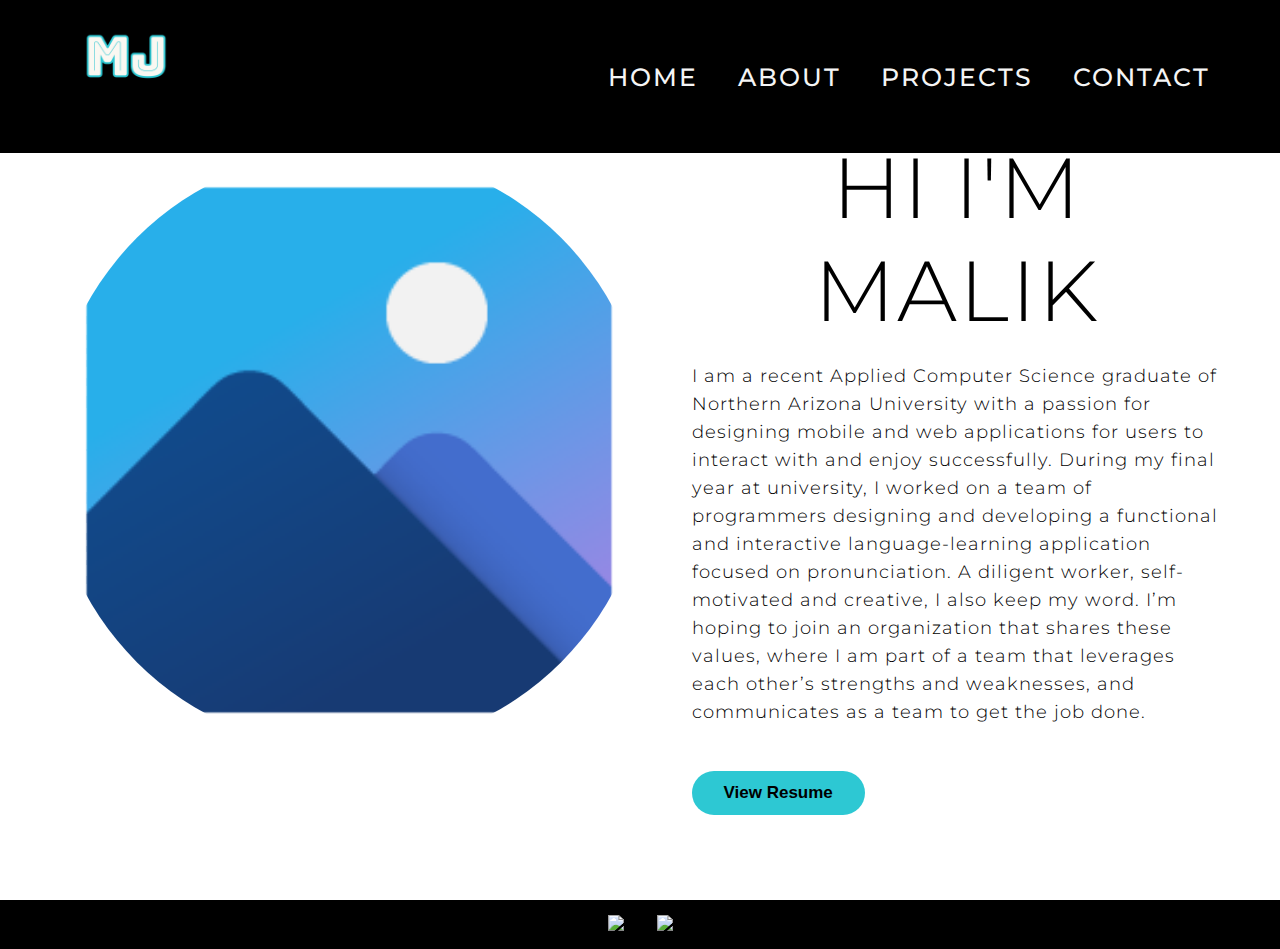
==== pages/about.html @ 449deef9 "Portfolio implemetation w/ all pages" ====
<!DOCTYPE html>
<html lang="en">
    <head>
        <meta charset="UTF-8">
        <meta http-equiv="X-UA-Compatible" content="IE=edge">
        <meta name="viewport" content="width=device-width, initial-scale=1.0">
        <link rel="stylesheet" href="../style.css">
        <link rel="preconnect" href="https://fonts.googleapis.com">
        <link rel="preconnect" href="https://fonts.gstatic.com" crossorigin>
        <link href="https://fonts.googleapis.com/css2?family=Josefin+Sans&display=swap" rel="stylesheet"> 
        <title>Malik Jones Portfolio</title>
    </head>
    <body>
        <header>
            <div class="container">
                <nav class="navbar">
                    <a class="brand" href="../index.html"><img src="../assets/MJ_Logo_White.png" alt="MJ_logo"></a>
                    <div class="hamburger">
                        <div class="bar"></div>
                    </div>
                    <ul class="navbar-menu">
                        <li><a class="nav-link" href="../index.html" data-after="Home">Home</a></li>
                        <li><a class="nav-link" href="about.html" data-after="About">About</a></li>
                        <li><a class="nav-link" href="projects.html" data-after="Properties">Projects</a></li>
                        <li><a class="nav-link" href="contact.html" data-after="Contact">Contact</a></li>
                    </ul>
                </nav>
            </div>
        </header>
        <section class="about">
            <div class="content-about">
                <img src="../assets/img_placeholder.png" alt="placeholder">
                <div class="text">
                    <h1 class="section-title"> HI I'M MALIK</h1>
                    <p>
                        I am a recent Applied Computer Science graduate of Northern Arizona University 
                        with a passion for designing mobile and web applications for users to interact 
                        with and enjoy successfully. During my final year at university, I worked on a 
                        team of programmers designing and developing a functional and interactive language-learning 
                        application focused on pronunciation. A diligent worker, self-motivated and creative, I also 
                        keep my word. I’m hoping to join an organization that shares these values, where I am part 
                        of a team that leverages each other’s strengths and weaknesses, and communicates as a team 
                        to get the job done.
                    </p>
                    <button type="button" onclick="window.location.href='https://drive.google.com/file/d/1zfY7_ow9y4ZrThpRoC-zfSsxBF0p9b-x/view?usp=sharing'">View Resume</button>
                </div>
            </div>
        </section>
        <footer>
            <div>
                <a href="https://github.com/Silent-Hero"><img src="https://img.icons8.com/3d-fluency/100/000000/3d-fluency-github-logo.png"/></a>
                <a href="https://www.linkedin.com/in/malik-jones-174a9a219/"> <img src="https://img.icons8.com/color/100/000000/linkedin.png"/></a>            
            </div>
        </footer>
        <script src="/script.js"> </script>
    </body>
</html>
---- style.css ----
@import url("https://fonts.googleapis.com/css2?family=Montserrat:wght@300;400;700&display=swap");

/* Globals */

* {
  padding: 0;
  margin: 0;
  box-sizing: border-box;
}

html {
  font-size: 10px;
  font-family: "Montserrat", sans-serif;
  scroll-behavior: smooth;
  overflow-x: hidden;
}

a {
  text-decoration: none;
}

img {
  height: 100%;
  width: 100%;
}

.content {
  margin-top: 150px;
  background-color: black;
}
.content img {
  display: block;
  width: 30%;
  height: 30%;
  margin: 0 auto;
}

.content a {
  color: black;
}

.content button {
  color: black;
  background-color: #2dc8d3;
  font-size: 21px;
  text-align: center;
  position: absolute;
  left: 40%;
  top: 80%;
  width: 400px;
  height: 50px;
  padding: 10px;
  transition: ease-in 0.3s;
}

.content button:hover {
  background-color: whitesmoke;
  border-color: #2dc8d3;
}

.content a:hover {
  background-color: #2dc8d3;
  color: whitesmoke;
}

p {
  color: black;
  font-size: 1.4rem;
  margin-top: 5px;
  line-height: 2.5rem;
  font-weight: 300;
  letter-spacing: 0.05rem;
}

.container {
  width: 95%;
  margin: 0 auto;
  max-width: 1200px;
}

/* Components */

.section-title {
  font-size: 4rem;
  font-weight: 300;
  padding-top: 50px;
  color: black;
  text-transform: uppercase;
  letter-spacing: 0.2rem;
  text-align: center;
}

.brand {
  max-width: 150px;
}

/* Header section */

header {
  background-color: black;
  position: fixed;
  z-index: 1000;
  left: 0;
  top: 0;
  right: 0;
}

/* Navbar */

.navbar {
  min-height: 8vh;
  background-color: black;
  transition: background-color 0.3s ease;
  display: flex;
  align-items: center;
  justify-content: space-between;
  padding: 0 10px;
}

.navbar .brand {
  position: relative;
  z-index: 2;
}

.navbar-menu {
  list-style: none;
  display: flex;
  justify-content: center;
  align-items: center;
  z-index: 1;
  transition: 0.5s ease left;
}

.nav-link {
  font-size: 2.5rem;
  font-weight: 500;
  letter-spacing: 0.2rem;
  text-decoration: none;
  color: whitesmoke;
  text-transform: uppercase;
  padding: 20px;
  display: block;
}

.nav-link:hover {
  color: #2dc8d3;
}

.hamburger {
  height: 60px;
  width: 60px;
  border: 3px solid white;
  border-radius: 50%;
  position: relative;
  display: none;
  align-items: center;
  justify-content: center;
  z-index: 100;
  cursor: pointer;
  transform: scale(0.8);
  margin-right: 20px;
}

.hamburger:after {
  position: absolute;
  content: "";
  height: 100%;
  width: 100%;
  border-radius: 50%;
  border: 3px solid white;
  animation: hamburger_pulse 1s ease infinite;
}

.hamburger .bar {
  height: 2px;
  width: 30px;
  position: relative;
  background-color: white;
  z-index: -1;
}

.hamburger .bar::after,
.hamburger .bar::before {
  content: "";
  position: absolute;
  height: 100%;
  width: 100%;
  left: 0;
  background-color: white;
  transition: 0.3s ease;
  transition-property: top, bottom;
}

.hamburger .bar::after {
  top: 8px;
}

.hamburger .bar::before {
  bottom: 8px;
}

.hamburger.active .bar::before {
  bottom: 0;
}

.hamburger.active .bar::after {
  top: 0;
}

@media only screen and (max-width: 1200px) {
  .navbar-menu {
    position: fixed;
    top: 0;
    left: 0;
    width: 100vw;
    height: 100vh;
    transform: translateX(-100%);
    background-color: rgb(31, 30, 30);
    flex-direction: column;
    justify-content: center;
    align-items: center;
    z-index: 1;
    transition: 0.5s ease left;
  }

  .navbar-menu.active {
    left: 100%;
  }

  .hamburger {
    display: flex;
  }
}

/* End Header section */

/* Home Media section */
@media screen and (max-width: 1180px) {
  .content img {
    width: 100%;
    height: auto;
  }

  .content button {
    width: 50%;
    height: auto;
    position: absolute;
    top: 45%;
    left: 30%;
  }
}

@media screen and (max-width: 500px) {
  .content button {
    width: 50%;
    height: auto;
    position: absolute;
    top: 70%;
    left: 25%;
  }
}

/* About Section */
.about {
  width: 100%;
  height: 100vh;
  display: flex;
  justify-content: center;
  align-items: center;
}

.about .content-about img {
  height: auto;
  width: 600px;
  max-width: 100%;
  border-radius: 50%;
}

.text {
  width: 550px;
  max-width: 100%;
  padding: 0 10px;
}

.content-about {
  width: 1280px;
  max-width: 95%;
  margin: 0 auto;
  display: flex;
  flex-wrap: wrap;
  align-items: center;
  justify-content: space-around;
}

.text h1 {
  color: black;
  font-size: 85px;
  margin-bottom: 20px;
  text-transform: capitalize;
}

.text h5 {
  color: black;
  font-size: 25px;
  margin-bottom: 25px;
  text-transform: capitalize;
  letter-spacing: 2px;
}

.text p {
  color: black;
  font-size: 18px;
  line-height: 28px;
  letter-spacing: 1px;
  margin-bottom: 45px;
}

button {
  background-color: #2dc8d3;
  color: black;
  border: 2px solid transparent;
  text-decoration: none;
  padding: 10px 30px;
  border-radius: 30px;
  font-size: 17px;
  font-weight: bold;
}

button:hover {
  transform: scale(1.2);
  background-color: transparent;
  border: 2px solid #2dc8d3;
  color: black;
  transition: 0.4s;
  cursor: pointer;
}

@media screen and (max-width: 1180px) {
  .about {
    width: 100%;
    height: auto;
    padding: 70px 0px;
    margin-top: 100px;
  }
}

@media screen and (max-width: 650px) {
  .about .content-about img {
    margin-bottom: 35px;
  }
  .text h1 {
    font-size: 60px;
    margin-bottom: 25px;
  }
}
/* End About  */

/* Projects Section */
#project .project {
  flex-direction: column;
  max-width: 1200px;
  margin: 0 auto;
  padding: 100px 0;
}

#project .project-header h1 {
  margin-top: 50px;
  /* margin-bottom: 10px; */
}

#project .project-header p {
  font-size: 2rem;
  font-weight: 300;
  color: black;
  letter-spacing: 0.2rem;
  text-align: center;
  margin-bottom: 50px;
}

#project .all-project {
  display: flex;
  align-items: center;
  justify-content: center;
  flex-direction: column;
  gap: 50px;
}

#project .project-item {
  display: flex;
  align-items: center;
  justify-content: center;
  flex-direction: column;
  width: 80%;
  margin: 20px auto;
  overflow: hidden;
  border-radius: 10px;
}

#project .project-info h1 {
  font-size: 4rem;
  font-weight: 500;
}

#project .project-info p {
  color: white;
}

#project .project-img {
  flex-basis: 50%;
  height: 300px;
  overflow: relative;
}

#project .project-img::after {
  content: "";
  position: absolute;
  left: 0;
  top: 0;
  height: 100%;
  width: 100%;
}

#project .project-info {
  padding: 30px;
  flex-basis: 50%;
  background-image: linear-gradient(60deg, #29323c 25%, #485563 100%);
  color: whitesmoke;
  height: 100%;
  display: flex;
  align-items: flex-start;
  justify-content: center;
  flex-direction: column;
}

.project-info button {
  margin-top: 20px;
  cursor: pointer;
}

.project-info button:hover {
  background-color: whitesmoke;
}

#project .project-img {
  transition: 0.3s ease transform;
}

#project .project-item:hover .project-img {
  transform: scale(1.1);
}

/* Contact Section */
.contact-form {
  /* border: 5px solid teal; */
  position: relative;
  display: flex;
  justify-content: center;
  align-items: center;
  width: 100%;
  height: 100%;
  padding: 85px 100px;
  margin-top: 200px;
}

.contact-form:after {
  content: "";
  position: absolute;
  left: 0;
  top: 0;
  width: 100%;
  height: 100%;
  background: url("/assets/contact_img.jpg") no-repeat center;
  background-size: cover;
  z-index: -1;
  filter: blur(50px);
}

.contact-box {
  border: 3px solid whitesmoke;
  max-width: 950px; /* Make up your mind on the SIze */ /*!!!!!!!!!!!!!!!!!!!!!!!!!!!!!!!!!! */
  display: grid;
  grid-template-columns: repeat(2, 1fr);
  justify-content: center;
  align-items: center;
  text-align: center;
  background-color: lightgrey;
  box-shadow: 0px 0px 19px 5px rgba(0, 0, 0, 0.19);
}

.left {
  height: 100%;
  background: url("/assets/contact_img.jpg") no-repeat center;
  background-size: cover;
}

.right {
  padding: 25px 40px;
}

h2 {
  position: relative;
  padding-bottom: 10px;
  margin-bottom: 10px;
  font-size: 4rem;
  font-weight: 500;
}

h2:after {
  content: "";
  position: absolute;
  left: 50%;
  bottom: 0;
  transform: translateX(-50%);
  height: 4px;
  width: 50px;
  border-radius: 2px;
  background-color: #485563;
}

.field {
  width: 100%;
  height: 35px;
  padding: 0.5rem 1rem;
  background-color: white;
  font-size: 1.1rem;
  margin-bottom: 22px;
  transition: 0.3s;
  outline: none;
  border: 2px solid rgba(0, 0, 0, 0);
}

.field:hover {
  background-color: rgba(0, 0, 0, 0.1);
}

.field:focus {
  background-color: #fff;
  border: 2px solid rgba(30, 85, 250, 0.47);
}

.area {
  min-height: 150px;
}

@media screen and (max-width: 880px) {
  .contact-box {
    grid-template-columns: 1fr;
  }

  .left {
    height: 200px;
  }
}

/* Footer */
footer {
  background-color: black;
  display: flex;
  justify-content: center;
  flex-wrap: wrap;
}

footer img {
  width: 70px;
  height: auto;
  cursor: pointer;
  margin: 15px;
}

/* Key Frames */
@keyframes hamburger_pulse {
  0% {
    opacity: 1;
    transform: scale(1);
  }

  100% {
    opacity: 0;
    transform: scale(1.3);
  }
}

/* Media Query for Tablet */
@media only screen and (min-width: 768px) {
  /* Project */
  #project .project-item {
    flex-direction: row;
  }

  #project .project-item:nth-child(even) {
    flex-direction: row-reverse;
  }

  #project .project-item {
    height: 400px;
    margin: 0;
    width: 100%;
    border-radius: 20;
  }

  #project .all-project .project-info {
    height: 100%;
  }

  #project .all-project .project-img {
    height: 100%;
  }
}
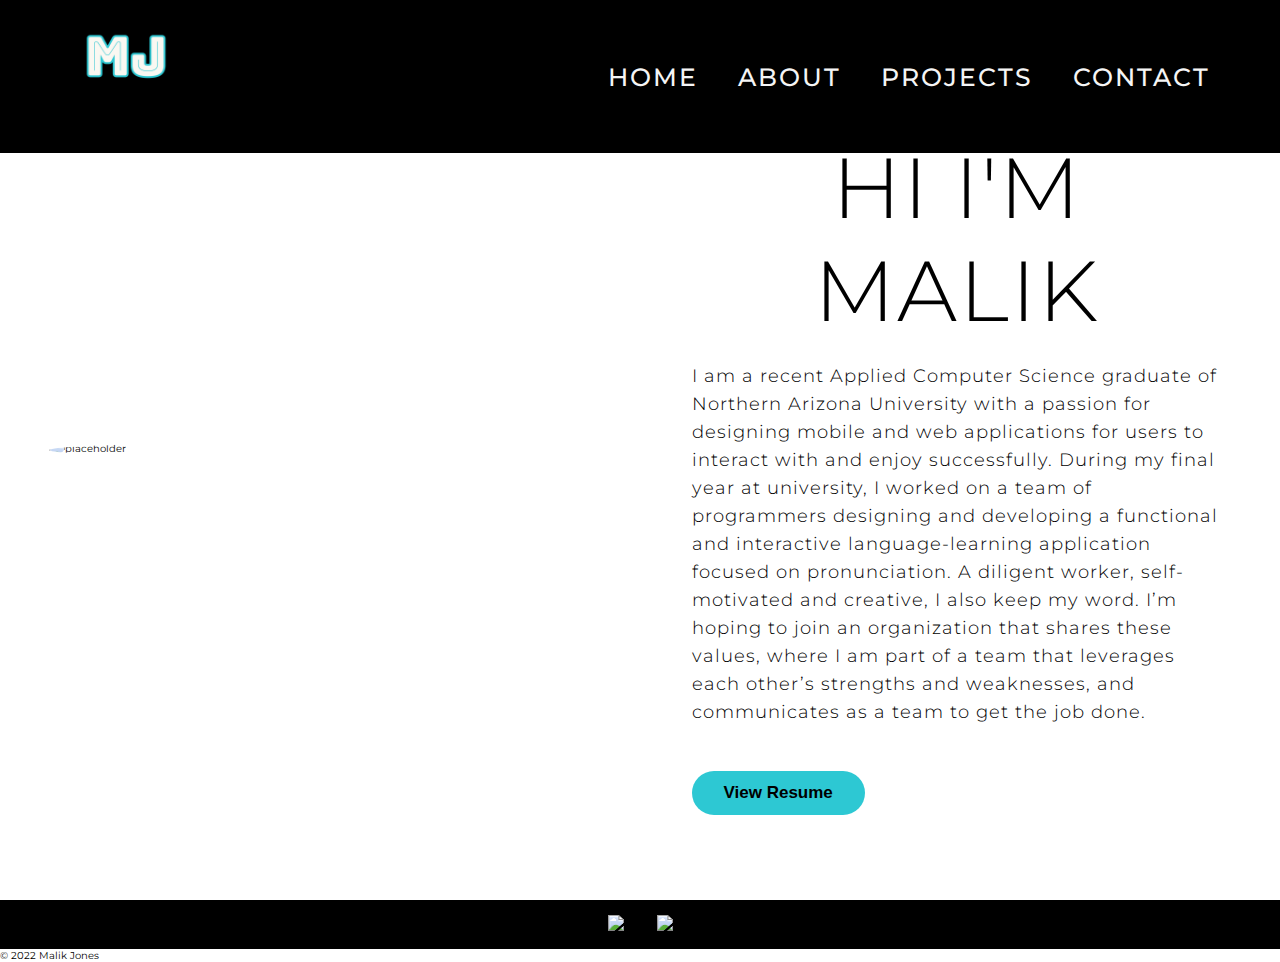
==== commit 8800bc51: "updated resume" ====
--- a/pages/about.html
+++ b/pages/about.html
@@ -8,7 +8,7 @@
         <link rel="preconnect" href="https://fonts.googleapis.com">
         <link rel="preconnect" href="https://fonts.gstatic.com" crossorigin>
         <link href="https://fonts.googleapis.com/css2?family=Josefin+Sans&display=swap" rel="stylesheet"> 
-        <title>Malik Jones Portfolio</title>
+        <title>Malik's Bio</title>
     </head>
     <body>
         <header>
@@ -29,7 +29,7 @@
         </header>
         <section class="about">
             <div class="content-about">
-                <img src="../assets/img_placeholder.png" alt="placeholder">
+                <img src="../assets/20210401_154240.jpg" alt="placeholder">
                 <div class="text">
                     <h1 class="section-title"> HI I'M MALIK</h1>
                     <p>
@@ -42,7 +42,7 @@
                         of a team that leverages each other’s strengths and weaknesses, and communicates as a team 
                         to get the job done.
                     </p>
-                    <button type="button" onclick="window.location.href='https://drive.google.com/file/d/1zfY7_ow9y4ZrThpRoC-zfSsxBF0p9b-x/view?usp=sharing'">View Resume</button>
+                    <button type="button" onclick="window.location.href='https://drive.google.com/file/d/1WZFKjhp7MMxElctP05PdZxsxyWt424Kp/view?usp=sharing'">View Resume</button>
                 </div>
             </div>
         </section>
@@ -52,6 +52,9 @@
                 <a href="https://www.linkedin.com/in/malik-jones-174a9a219/"> <img src="https://img.icons8.com/color/100/000000/linkedin.png"/></a>            
             </div>
         </footer>
+         <div class="copyright">
+            &copy; 2022 Malik Jones 
+        </div>
         <script src="/script.js"> </script>
     </body>
 </html>